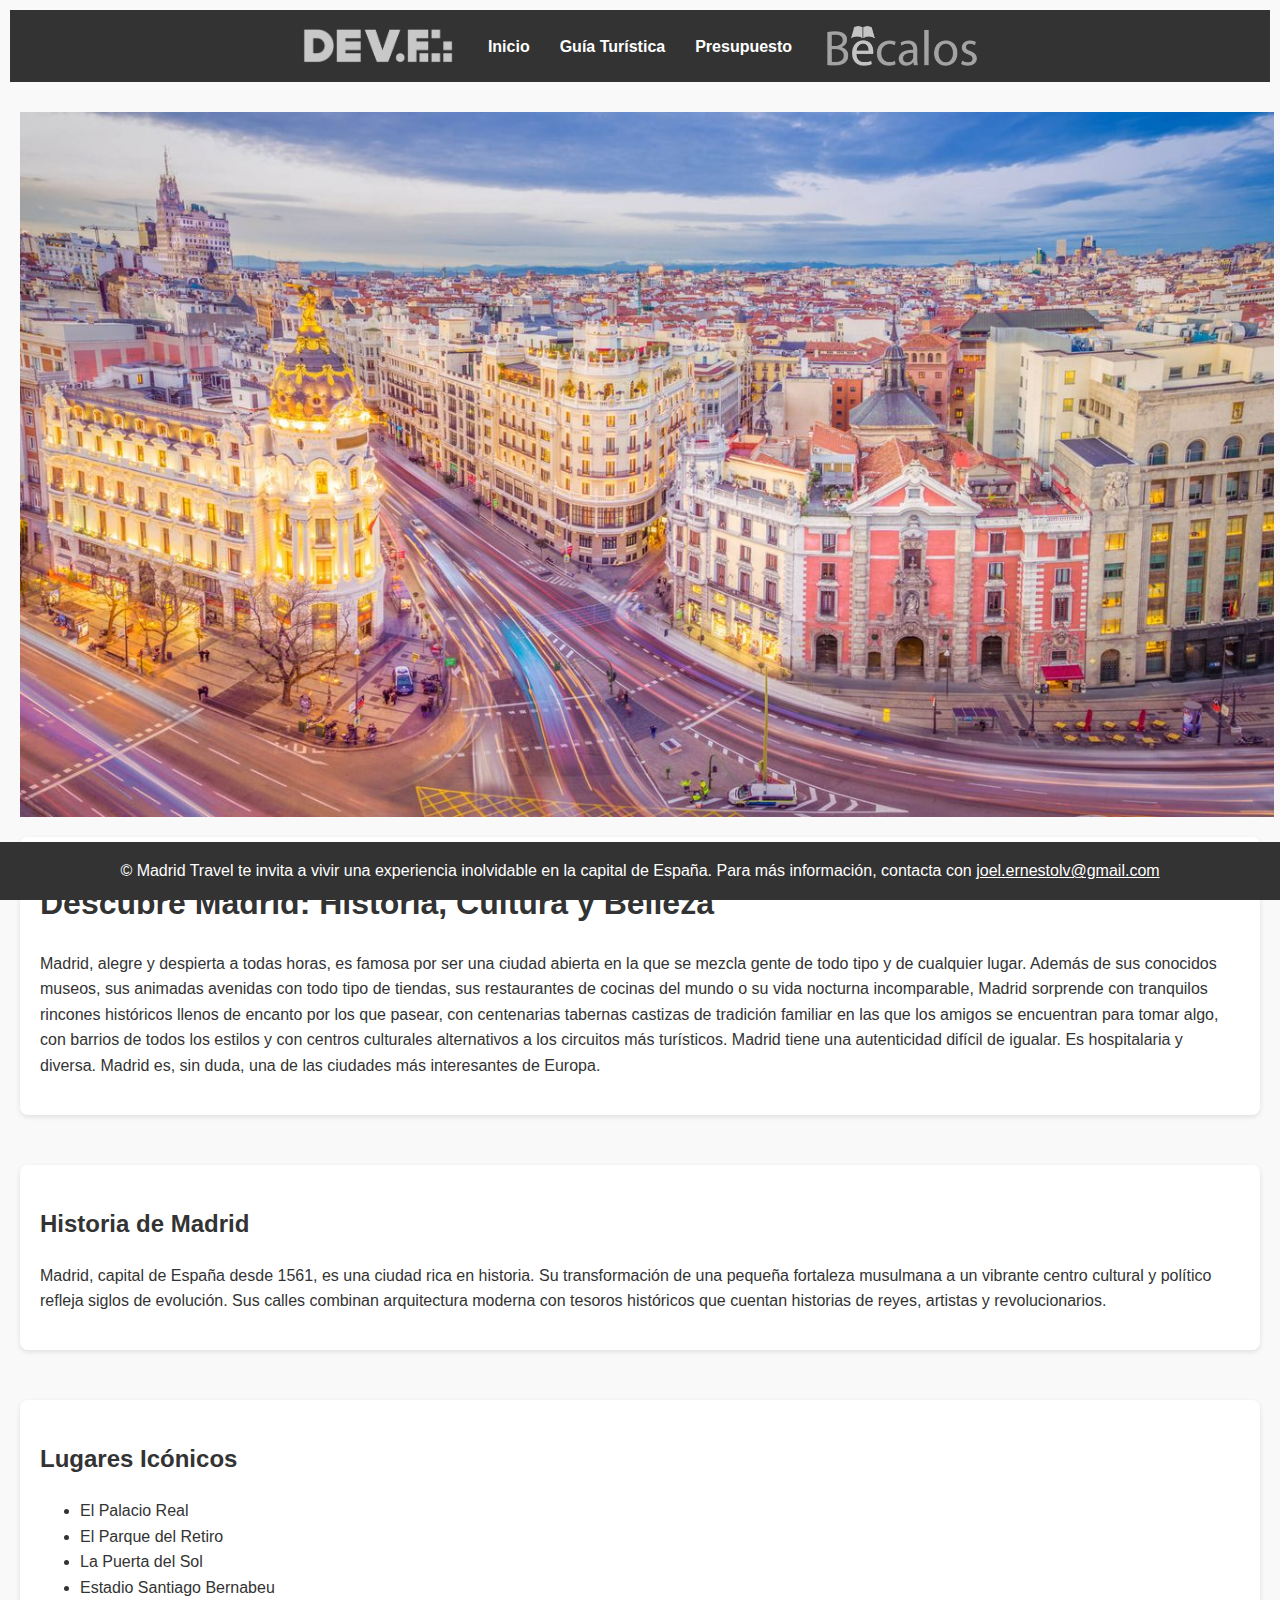
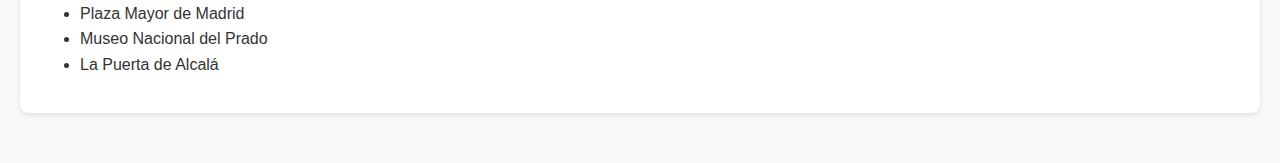
==== pages/index.html @ 8699ef7b "Home Page done" ====
<!DOCTYPE html>
<html lang="es">
<head>
    <meta charset="UTF-8">
    <meta name="viewport" content="width=device-width, initial-scale=1.0">
    <title>Madrid: Una Ciudad Maravillosa</title>
    <link rel="stylesheet" href="/styles/styles.css">
</head>
<body>

    <header>
        <nav>
            <ul>
                <li><img src="/pictures/Devflogo.png" alt="DEVF Logo" width="150px"></li>
                <li><a href="index.html">Inicio</a></li>
                <li><a href="guia.html">Guía Turística</a></li>
                <li><a href="presupuesto.html">Presupuesto</a></li>
                <li><img src="/pictures/Becaloslogo.png" alt="Becalos Logo" width="150px"></li>
            </ul>
        </nav>
    </header>

    <main>
            <img src="/pictures/madrid.jpg" alt="Foto representativa de Madrid" class="hero">
            
        <section>
            <h1>Descubre Madrid: Historia, Cultura y Belleza</h1>
            <p>Madrid, alegre y despierta a todas horas, es famosa por ser una ciudad abierta en la que se mezcla gente de todo tipo y de cualquier lugar.
                Además de sus conocidos museos, sus animadas avenidas con todo tipo de tiendas, sus restaurantes de cocinas del mundo o su vida nocturna incomparable, 
                Madrid sorprende con tranquilos rincones históricos llenos de encanto por los que pasear, con centenarias tabernas castizas de tradición familiar en las que los amigos se encuentran para tomar algo, con barrios de todos los estilos y con centros culturales alternativos a los circuitos más turísticos. 
                Madrid tiene una autenticidad difícil de igualar. Es hospitalaria y diversa. Madrid es, sin duda, una de las ciudades más interesantes de Europa.
            </p>
        </section>

        <section>
            <h2>Historia de Madrid</h2>
            <p>Madrid, capital de España desde 1561, es una ciudad rica en historia. Su transformación de una pequeña fortaleza musulmana a un vibrante centro cultural y político refleja siglos de evolución. Sus calles combinan arquitectura moderna con tesoros históricos que cuentan historias de reyes, artistas y revolucionarios.</p>
        </section>
        
        <section>
            <h2>Lugares Icónicos</h2>
            <ul>
                <li>El Palacio Real</li>
                <li>El Parque del Retiro</li>
                <li>La Puerta del Sol</li>
                <li>Estadio Santiago Bernabeu</li>
                <li>Plaza Mayor de Madrid</li>
                <li>Museo Nacional del Prado</li>
                <li>La Puerta de Alcalá</li>
                
            </ul>
        </section>
    </main>

    <footer>
        <p>&copy; Madrid Travel te invita a vivir una experiencia inolvidable en la capital de España. Para más información, contacta con <a style="color: white;" href="mailto:joel.ernestolv@gmail.com">joel.ernestolv@gmail.com</a></p>
    </footer>

</body>
</html>
---- styles/styles.css ----
/* Estilo general */
body {
    font-family: Arial, sans-serif;
    line-height: 1.6;
    margin: 0;
    padding: 0;
    color: #333;
    background-color: #f9f9f9;
}

/* Navegación */
nav ul {
    display: flex;
    list-style: none;
    background: #333;
    padding: 10px;
    margin: 0;
    justify-content:center;
    align-items: center;
}

nav ul li {
    margin: 0 15px;
}

nav ul li a{
    text-decoration: none;
    color: white;
    font-weight: bold;
    vertical-align: middle;
}

nav ul li img{
    vertical-align: middle;
    padding: 5px;
}

nav ul li a:hover {
    text-decoration: underline;
}

/* Encabezado */
header {
    text-align: center;
    padding: 10px;
}


/* Imagen principal */
.hero {
    width: 98%;
    height: auto;
    display: block;
    margin: 20px ;
}

/* Secciones */
section {
    margin: 20px;
    padding: 20px;
    background: white;
    border-radius: 8px;
    box-shadow: 0 2px 5px rgba(0, 0, 0, 0.1);
    margin-bottom: 50px;
}

/* Formularios */
form {
    display: flex;
    flex-direction: column;
    gap: 10px;
}

form input, form button {
    padding: 10px;
    border: 1px solid #ccc;
    border-radius: 5px;
}

form button {
    background: #333;
    color: white;
    cursor: pointer;
}

form button:hover {
    background: #555;
}

/* Pie de página */
footer {
    text-align: center;
    padding: 0;
    background: #333;
    color: white;
    position: fixed;
    width: 100%;
    bottom: 0;
}
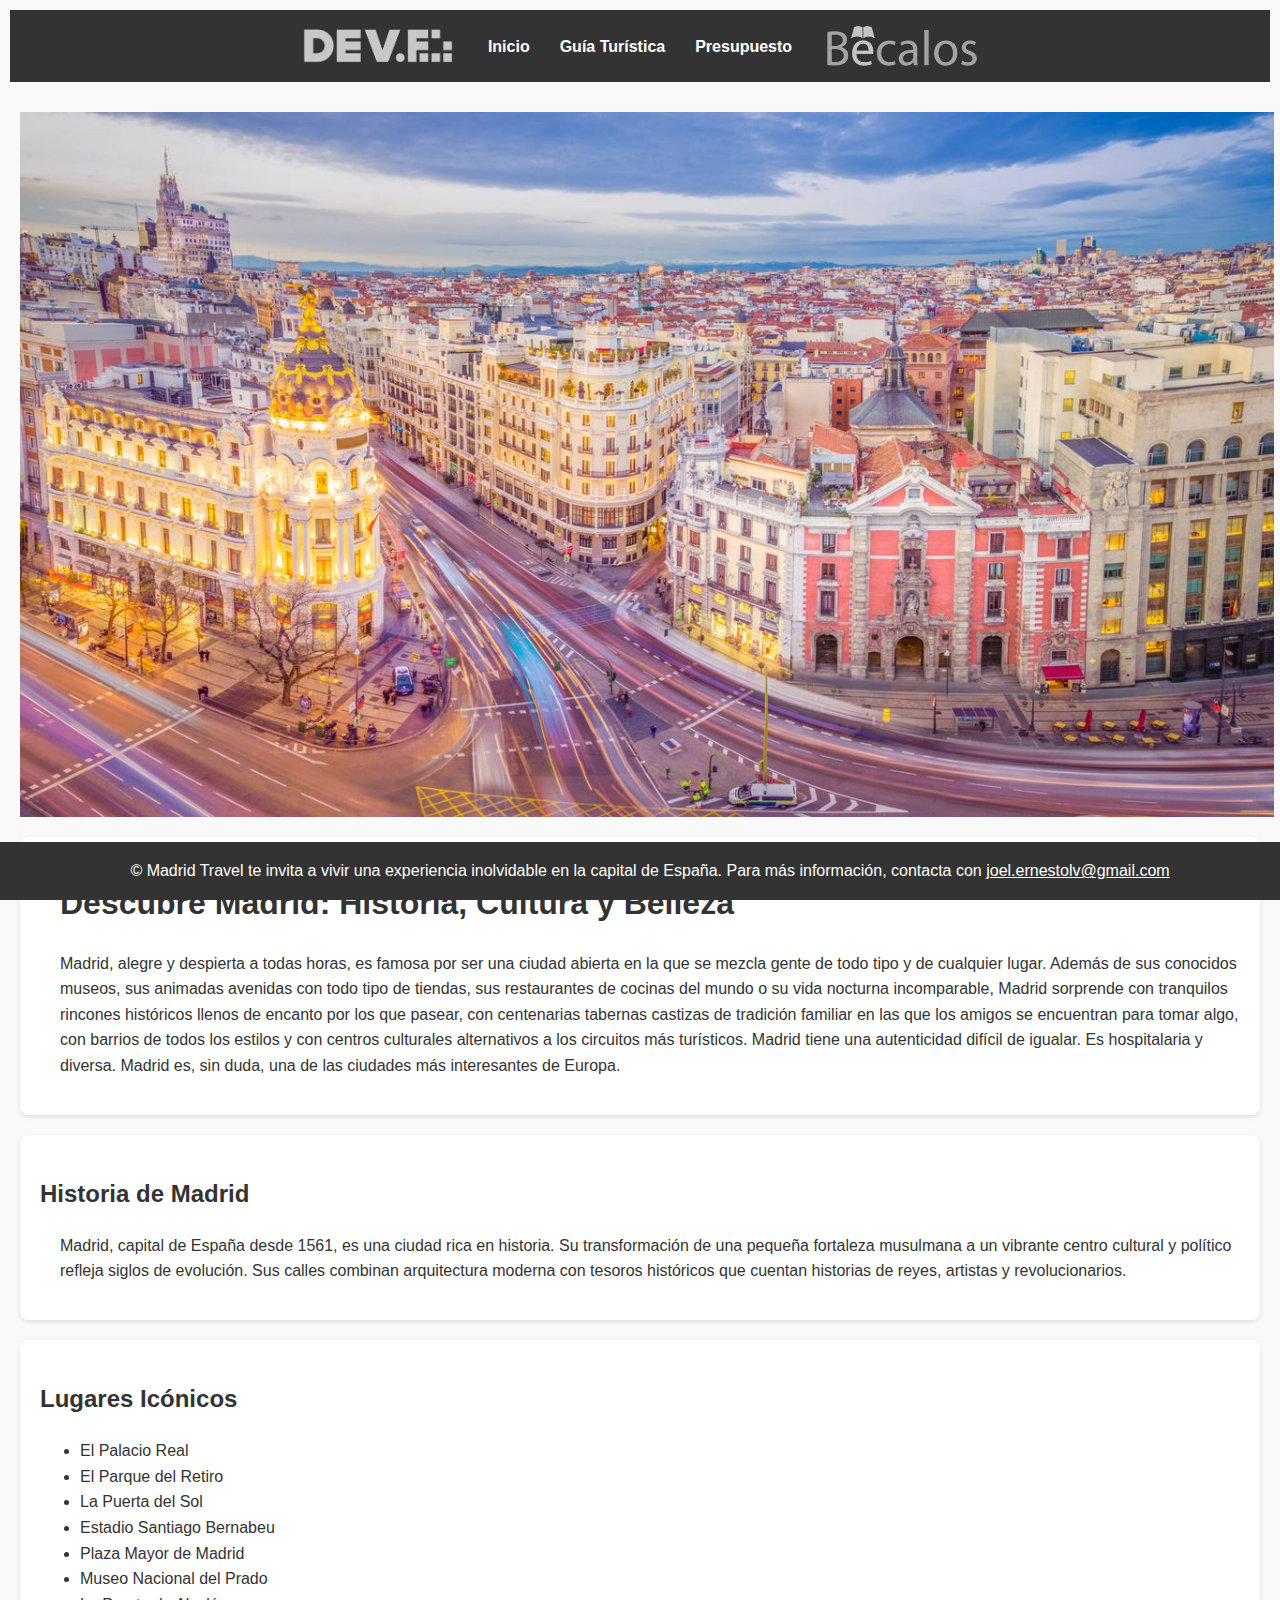
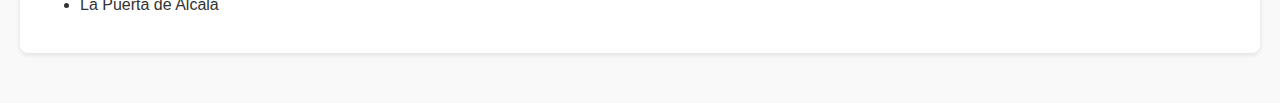
==== commit ce798363: "Page is done, submmiting to GitHub" ====
--- a/pages/index.html
+++ b/pages/index.html
@@ -36,8 +36,8 @@
             <h2>Historia de Madrid</h2>
             <p>Madrid, capital de España desde 1561, es una ciudad rica en historia. Su transformación de una pequeña fortaleza musulmana a un vibrante centro cultural y político refleja siglos de evolución. Sus calles combinan arquitectura moderna con tesoros históricos que cuentan historias de reyes, artistas y revolucionarios.</p>
         </section>
-        
-        <section>
+
+        <section class="second">
             <h2>Lugares Icónicos</h2>
             <ul>
                 <li>El Palacio Real</li>
--- a/styles/styles.css
+++ b/styles/styles.css
@@ -45,6 +45,13 @@
     padding: 10px;
 }
 
+h1{
+    margin-left: 20px;
+}
+
+p{
+    margin-left: 20px;
+}
 
 /* Imagen principal */
 .hero {
@@ -61,7 +68,6 @@
     background: white;
     border-radius: 8px;
     box-shadow: 0 2px 5px rgba(0, 0, 0, 0.1);
-    margin-bottom: 50px;
 }
 
 /* Formularios */
@@ -87,6 +93,10 @@
     background: #555;
 }
 
+.second{
+    margin-bottom: 50px;
+}
+
 /* Pie de página */
 footer {
     text-align: center;
